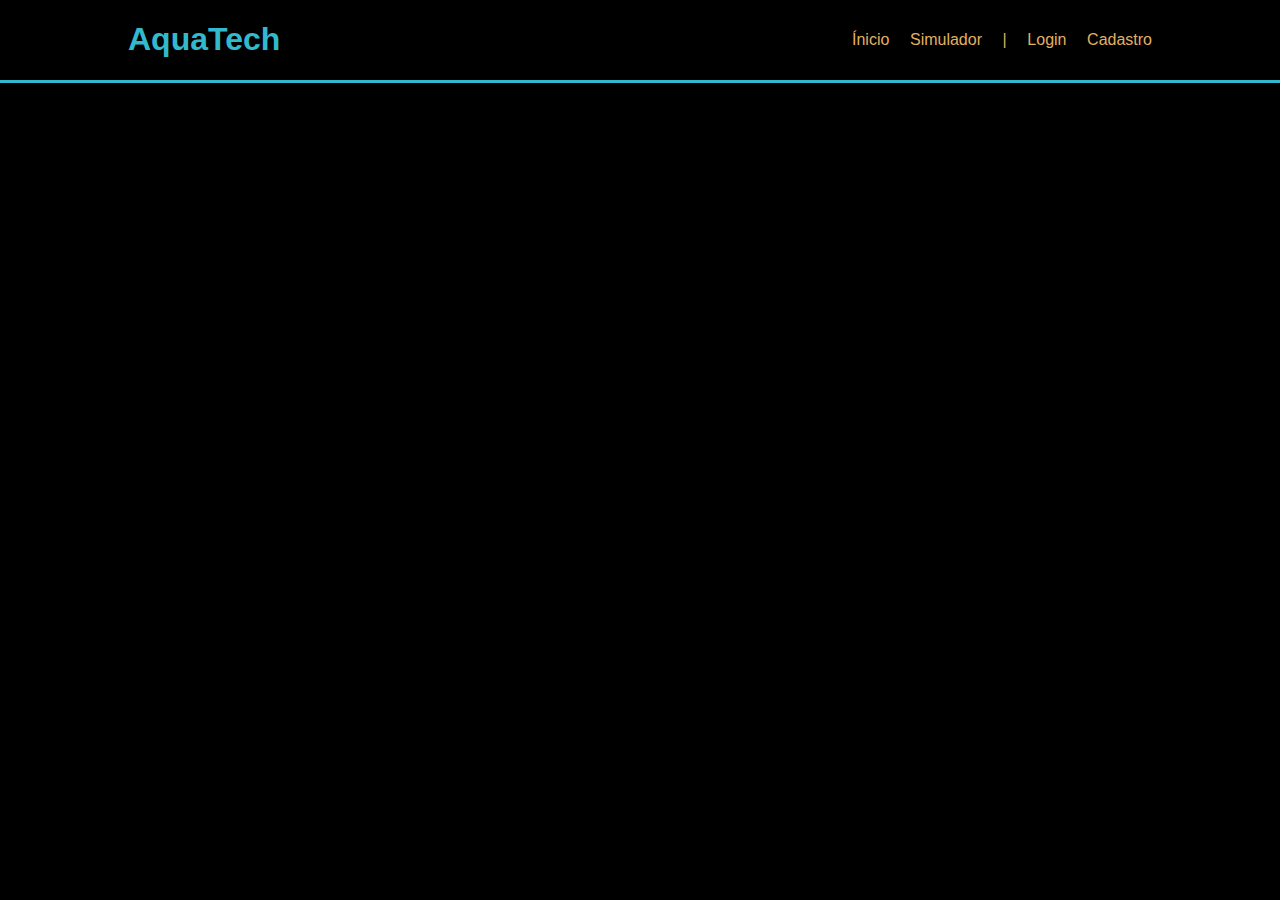
==== aquatech/index.html @ 5d35128a "Transferencia de repositorios" ====
<!DOCTYPE html>
<html lang="en">

<head>
    <meta charset="UTF-8">
    <meta name="viewport" content="width=device-width, initial-scale=1.0">
    <title>AquaTech</title>
    <link rel="stylesheet" href="style.css">
</head>

<body>
    <div class="header">
        <div class="container">
            <h1 class="titulo">AquaTech</h1>
            <ul class="navbar">
                <li>Ínicio</li>
                <li>Simulador</li>
                <li>|</li>
                <li>Login</li>
                <li>Cadastro</li>
            </ul>
        </div>
    </div>
</body>

</html>
---- aquatech/style.css ----
body{
    margin: 0;
    padding: 0;
    font-family: Verdana, Geneva, Tahoma, sans-serif;
    background-color: black;
}

.header {
    border-bottom: 3px solid #32b9cd;
}

.container {
    display: flex;
    width: 80%;
    margin: auto;
}

.header .container {
    justify-content: space-between;
}

.titulo {
    color: #32b9cd;

}

.navbar {
    display: flex;
    flex-direction: row;
    list-style: none;
    justify-content: space-between;
    width: 300px;
    color: #e3b062;
    align-items: center;
}
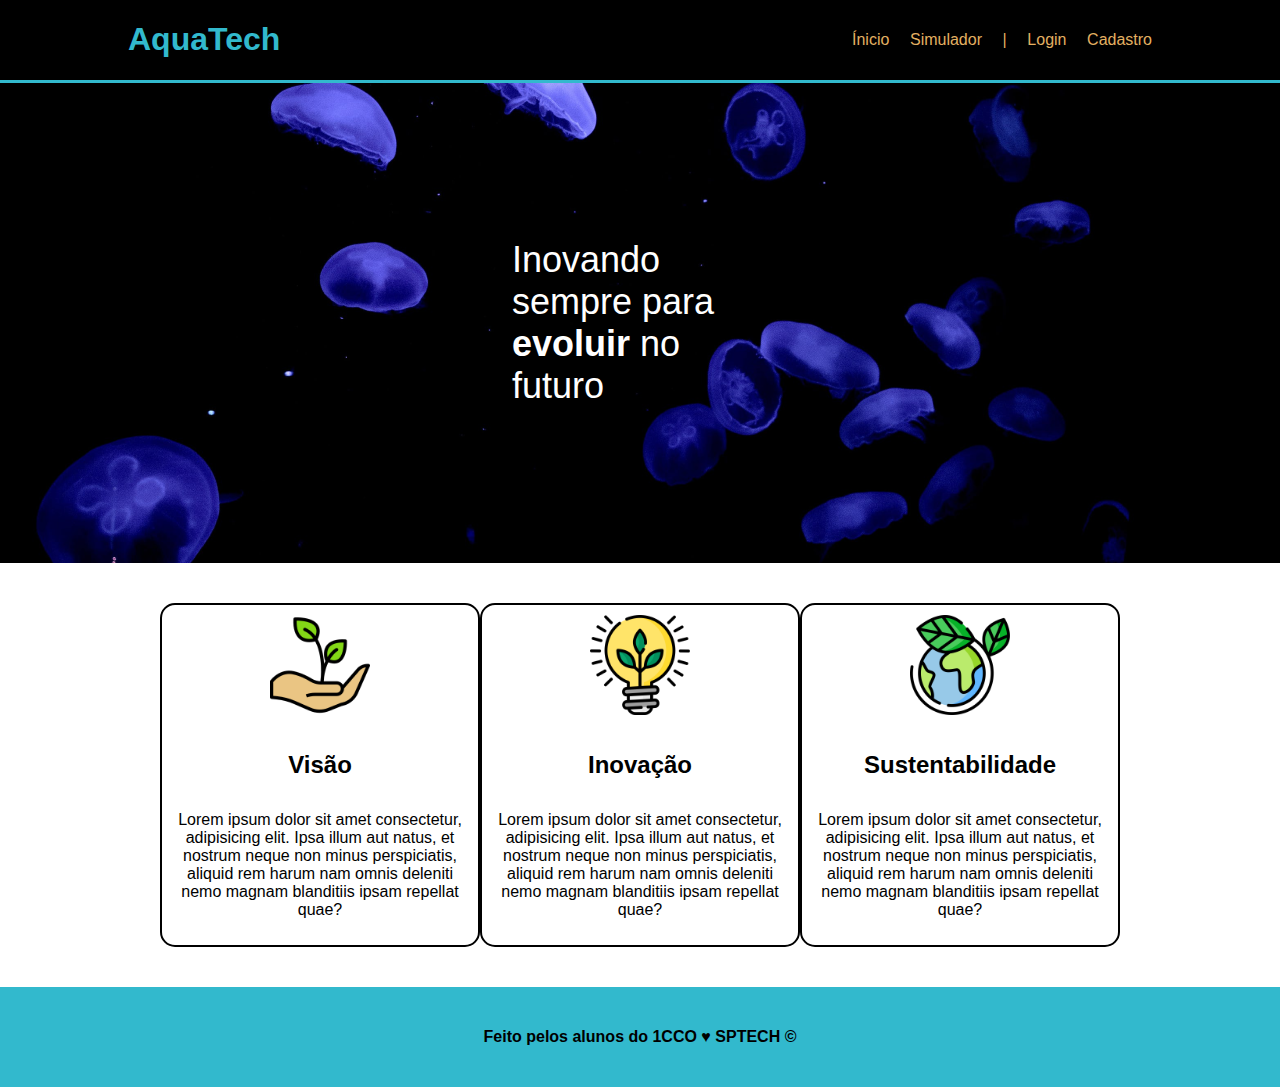
==== commit b2634f27: "Finalizando site aquatech" ====
--- a/aquatech/index.html
+++ b/aquatech/index.html
@@ -21,6 +21,40 @@
             </ul>
         </div>
     </div>
+
+    <div class="banner">
+        <div class="container">
+            <p>Inovando sempre para <span>evoluir</span> no futuro</p>
+        </div>
+    </div>
+
+    <div class="social">
+        <div class="container">
+
+            <div class="card">
+                <img src="imagens/growth_color.png" alt="">
+                <h4>Visão</h4>
+                <p>Lorem ipsum dolor sit amet consectetur, adipisicing elit. Ipsa illum aut natus, et nostrum neque non minus perspiciatis, aliquid rem harum nam omnis deleniti nemo magnam blanditiis ipsam repellat quae?</p>
+            </div>
+            <div class="card">
+                <img src="imagens/lightbulb_color.png" alt="">
+                <h4>Inovação</h4>
+                <p>Lorem ipsum dolor sit amet consectetur, adipisicing elit. Ipsa illum aut natus, et nostrum neque non minus perspiciatis, aliquid rem harum nam omnis deleniti nemo magnam blanditiis ipsam repellat quae?</p>
+            </div>
+            <div class="card">
+                <img src="imagens/planet-earth_color.png" alt="">
+                <h4>Sustentabilidade</h4>
+                <p>Lorem ipsum dolor sit amet consectetur, adipisicing elit. Ipsa illum aut natus, et nostrum neque non minus perspiciatis, aliquid rem harum nam omnis deleniti nemo magnam blanditiis ipsam repellat quae?</p>
+            </div>
+
+        </div>
+    </div>
+
+    <div class="footer">
+        <div class="container">
+            <p>Feito pelos alunos do 1CCO &hearts; SPTECH &copy;</p>
+        </div>
+    </div>
 </body>
 
 </html>--- a/aquatech/style.css
+++ b/aquatech/style.css
@@ -1,4 +1,4 @@
-body{
+body {
     margin: 0;
     padding: 0;
     font-family: Verdana, Geneva, Tahoma, sans-serif;
@@ -32,4 +32,66 @@
     width: 300px;
     color: #e3b062;
     align-items: center;
+}
+
+.banner {
+    padding: 40px 0px;
+    color: #fff;
+    background-image: url("imagens/bg-jelly-fish-para_outras_pags.png");
+    height: 400px;
+}
+
+.banner .container {
+    justify-content: center;
+    align-items: center;
+    height: 100%;
+}
+
+.banner .container p {
+    font-size: 36px;
+    width: 25%;
+}
+
+.banner .container p span {
+    font-weight: bold;
+}
+
+.social {
+    background-color: #fff;
+    padding: 40px;
+}
+
+.social .container {
+    justify-content: space-between;
+}
+
+.card {
+    width: 300px;
+    text-align: center;
+    padding: 10px;
+    border: 2px solid black;
+    border-radius: 15px;
+}
+
+.card img {
+    width: 100px;
+}
+
+.card h4{
+    font-size: 24px;
+}
+
+.footer {
+    height: 100px;
+    background-color: #32b9cd;
+}
+
+.footer .container {
+    height: 100%;
+    justify-content: center;
+    align-items: center;
+}
+
+.footer .container p {
+    font-weight: bold;
 }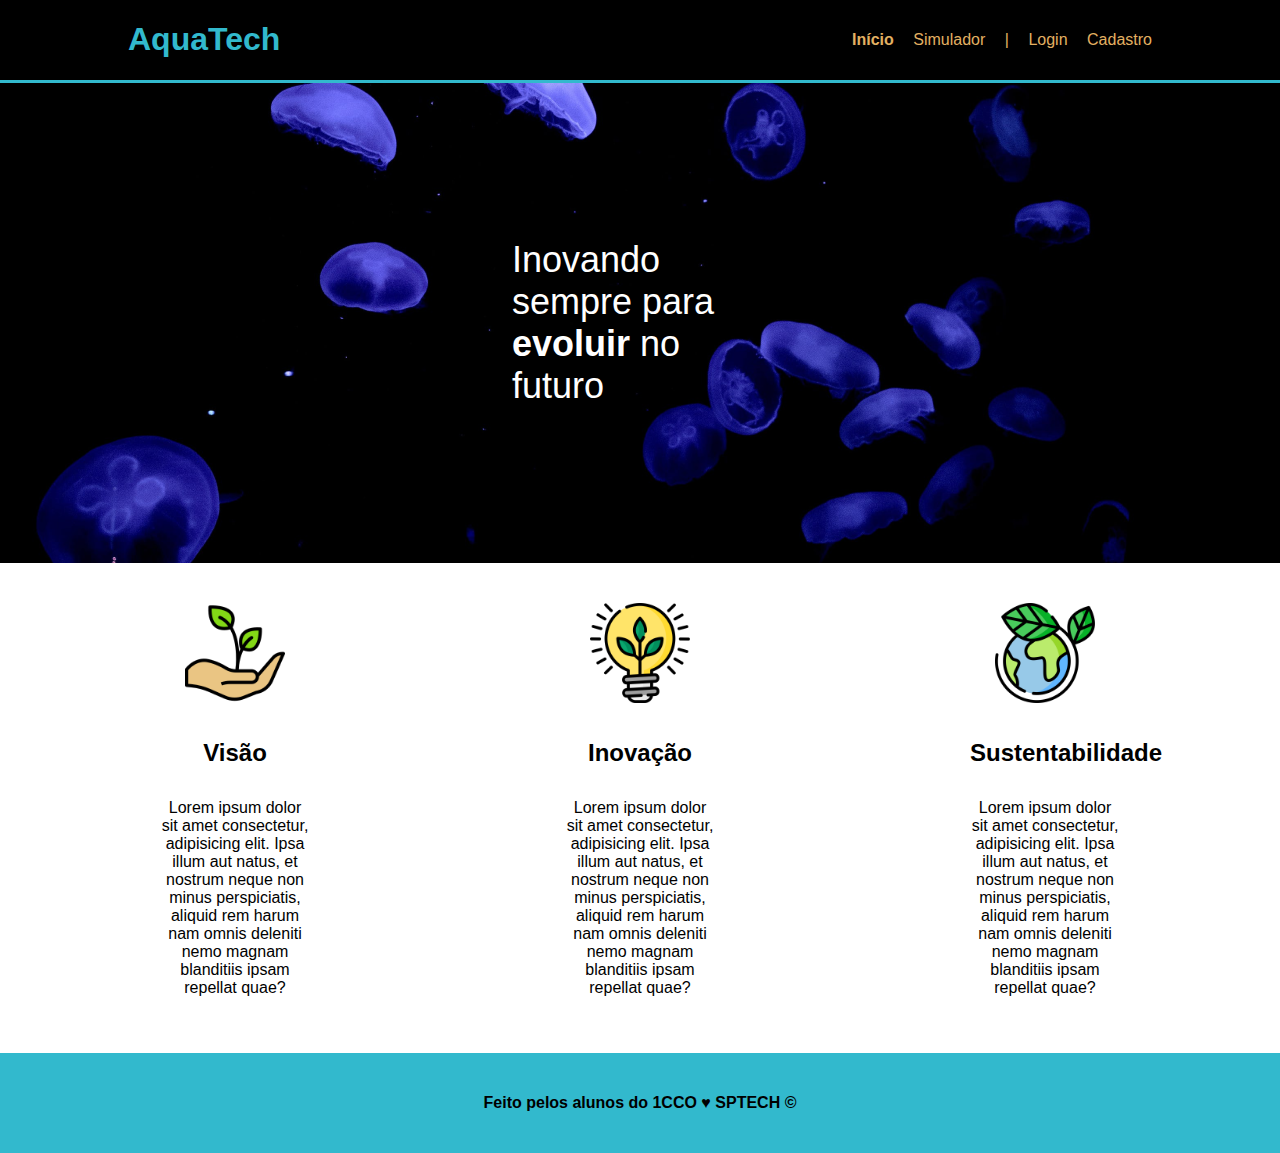
==== commit e52b4649: "Adicionando Página de Login" ====
--- a/aquatech/index.html
+++ b/aquatech/index.html
@@ -4,8 +4,9 @@
 <head>
     <meta charset="UTF-8">
     <meta name="viewport" content="width=device-width, initial-scale=1.0">
-    <title>AquaTech</title>
+    <title>Aquatech | Página Inicial</title>
     <link rel="stylesheet" href="style.css">
+    <link rel="shortcut icon" href="imagens/favicon2.ico">
 </head>
 
 <body>
@@ -13,10 +14,14 @@
         <div class="container">
             <h1 class="titulo">AquaTech</h1>
             <ul class="navbar">
-                <li>Ínicio</li>
+                <li class="agora">
+                    <a href="index.html">Início</a>
+                </li>
                 <li>Simulador</li>
                 <li>|</li>
-                <li>Login</li>
+                <li>
+                    <a href="login.html">Login</a>
+                </li>
                 <li>Cadastro</li>
             </ul>
         </div>
@@ -34,17 +39,23 @@
             <div class="card">
                 <img src="imagens/growth_color.png" alt="">
                 <h4>Visão</h4>
-                <p>Lorem ipsum dolor sit amet consectetur, adipisicing elit. Ipsa illum aut natus, et nostrum neque non minus perspiciatis, aliquid rem harum nam omnis deleniti nemo magnam blanditiis ipsam repellat quae?</p>
+                <p>Lorem ipsum dolor sit amet consectetur, adipisicing elit. Ipsa illum aut natus, et nostrum neque non
+                    minus perspiciatis, aliquid rem harum nam omnis deleniti nemo magnam blanditiis ipsam repellat quae?
+                </p>
             </div>
             <div class="card">
                 <img src="imagens/lightbulb_color.png" alt="">
                 <h4>Inovação</h4>
-                <p>Lorem ipsum dolor sit amet consectetur, adipisicing elit. Ipsa illum aut natus, et nostrum neque non minus perspiciatis, aliquid rem harum nam omnis deleniti nemo magnam blanditiis ipsam repellat quae?</p>
+                <p>Lorem ipsum dolor sit amet consectetur, adipisicing elit. Ipsa illum aut natus, et nostrum neque non
+                    minus perspiciatis, aliquid rem harum nam omnis deleniti nemo magnam blanditiis ipsam repellat quae?
+                </p>
             </div>
             <div class="card">
                 <img src="imagens/planet-earth_color.png" alt="">
                 <h4>Sustentabilidade</h4>
-                <p>Lorem ipsum dolor sit amet consectetur, adipisicing elit. Ipsa illum aut natus, et nostrum neque non minus perspiciatis, aliquid rem harum nam omnis deleniti nemo magnam blanditiis ipsam repellat quae?</p>
+                <p>Lorem ipsum dolor sit amet consectetur, adipisicing elit. Ipsa illum aut natus, et nostrum neque non
+                    minus perspiciatis, aliquid rem harum nam omnis deleniti nemo magnam blanditiis ipsam repellat quae?
+                </p>
             </div>
 
         </div>
--- a/aquatech/style.css
+++ b/aquatech/style.css
@@ -65,16 +65,14 @@
     justify-content: space-between;
 }
 
-.card {
-    width: 300px;
+.social .card {
+    width: 150px;
     text-align: center;
-    padding: 10px;
-    border: 2px solid black;
-    border-radius: 15px;
 }
 
 .card img {
     width: 100px;
+    align-self: center;
 }
 
 .card h4{
@@ -94,4 +92,56 @@
 
 .footer .container p {
     font-weight: bold;
+}
+
+.login .container {
+    justify-content: center;
+    align-items: center;
+    background-image: url(imagens/bg-jelly-fish-para_outras_pags.png);
+    background-size: cover;
+    height: 75vh;
+}
+
+.login .card {
+    background-color: white;
+    display: flex;
+    flex-direction: column;
+    text-align: center;
+    height: 300px;
+    width: 300px;
+    border-radius: 10px;
+    border: 2px solid #32b9cd;
+}
+
+.card h2 {
+    color: palevioletred;
+}
+
+.campo {
+    display: flex;
+    flex-direction: column;
+    align-items: center;
+}
+
+.campo input {
+    width: 200px;
+    padding: 7px 15px;
+    border: 2px solid #32b9cd;
+}
+
+.formulario button {
+    margin-top: 20px;
+    padding: 10px 20px;
+    background-color: palevioletred;
+    color: #fff;
+    border: none;
+}
+
+.header a {
+    text-decoration: none;
+    color: #e3b062;
+}
+
+.agora {
+    font-weight: 800;
 }